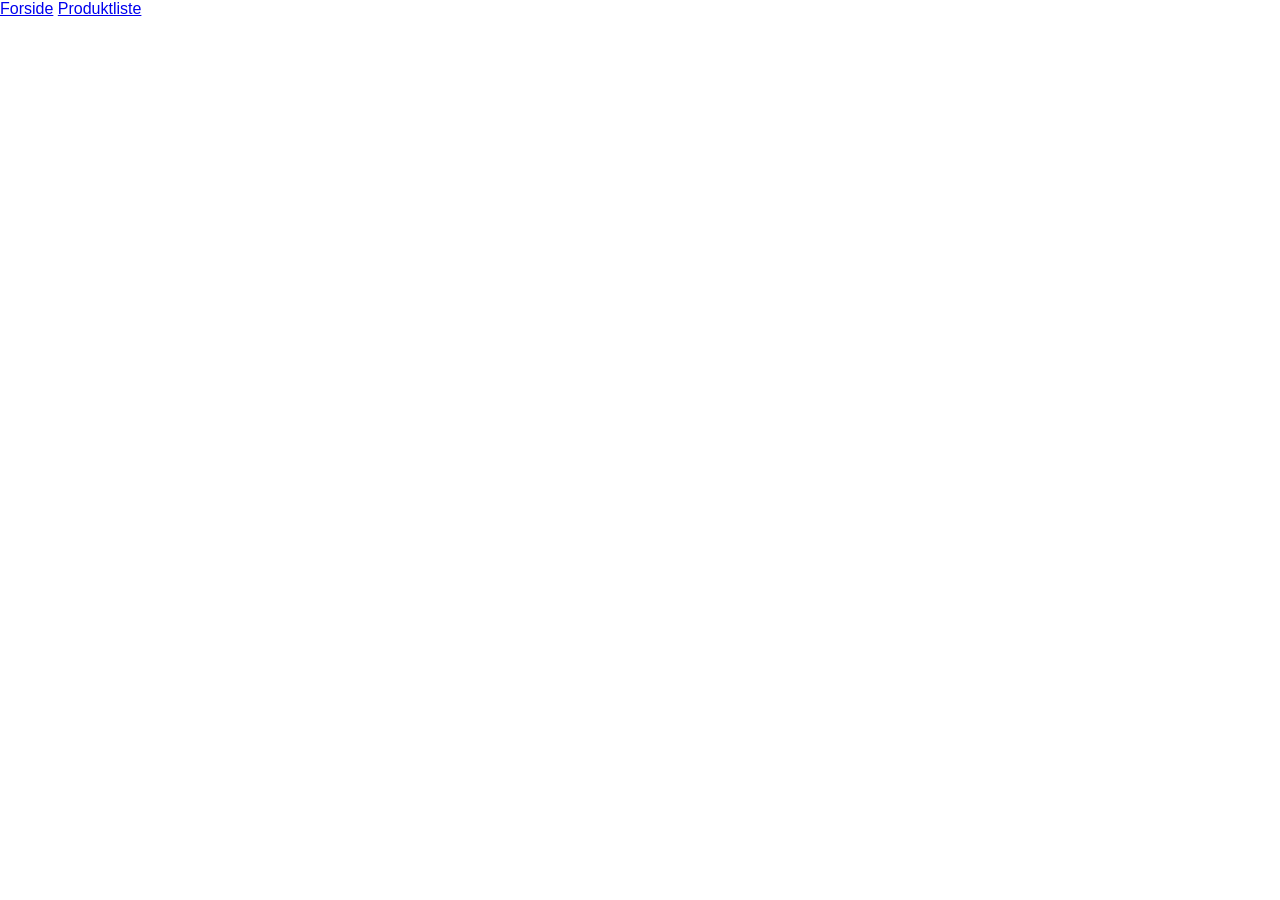
==== index.html @ c8c091fc "Merge pull request #3 from carlazafi/fetch link css måske" ====
<!DOCTYPE html>
<html lang="da">
<head>
    <meta charset="UTF-8">
    <meta name="viewport" content="width=device-width, initial-scale=1.0">
    <title>Forside</title>
    <link rel="stylesheet" href="./CSS/general.css">
</head>
<body>
    <header>
<nav>
    <ul>
        <a href="index.html">Forside</a>
        <a href="produktliste.html">Produktliste</a>
    </ul>
</nav>

    </header>
    <main> 
<section class="produktliste">
        
    </section>

    </main>
    <footer></footer>
    <script src="scripts.js"></script>
</body>
</html>
---- CSS/general.css ----
* {
    margin: 0;
    padding: 0;
    font-family: Arial, Helvetica, sans-serif;
}

section {
    display: grid;
    grid-template-columns: 1fr 1fr;
    gap: 1rem;
}

article{
    display: grid;
    grid-template-rows: subgrid;
    grid-row: span 5;
    gap: 1rem;
    background-color: beige;
    padding: 10px;
    img {
        width: 100%;
        height: 100%;
        object-fit: cover;
    }
}

@media (min-width: 800px) {
    section {
        grid-template-columns: 1fr 1fr 1fr 1fr;
    }
}
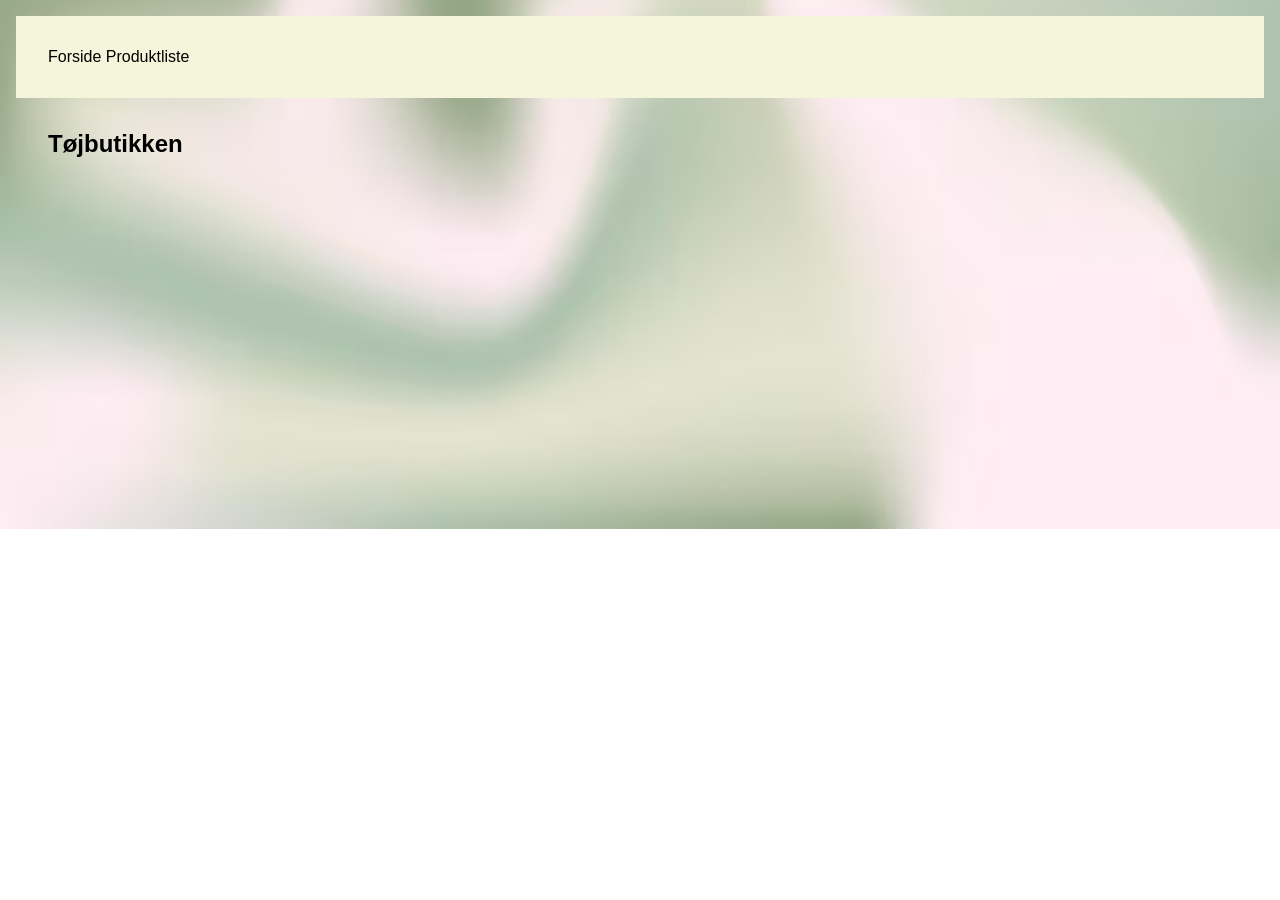
==== commit 6c58cda0: "designrettelser" ====
--- a/index.html
+++ b/index.html
@@ -17,7 +17,11 @@
 
     </header>
     <main> 
-<section class="produktliste">
+
+        <section class="hero">
+        <h1>Tøjbutikken</h1>
+        </section>
+        <section class="produktliste">
         
     </section>
 
--- a/CSS/general.css
+++ b/CSS/general.css
@@ -2,6 +2,27 @@
     margin: 0;
     padding: 0;
     font-family: Arial, Helvetica, sans-serif;
+}
+
+header{
+    padding: 2rem;
+    background-color: beige;
+}
+
+body{
+    background-image: url('../IMG/background2.avif');
+    background-size: cover;
+    background-position: center;
+    background-repeat: no-repeat;
+    margin: 1em;
+}
+
+.hero{
+    padding: 2rem;}
+
+a{
+    text-decoration: none;
+    color: black;
 }
 
 section {
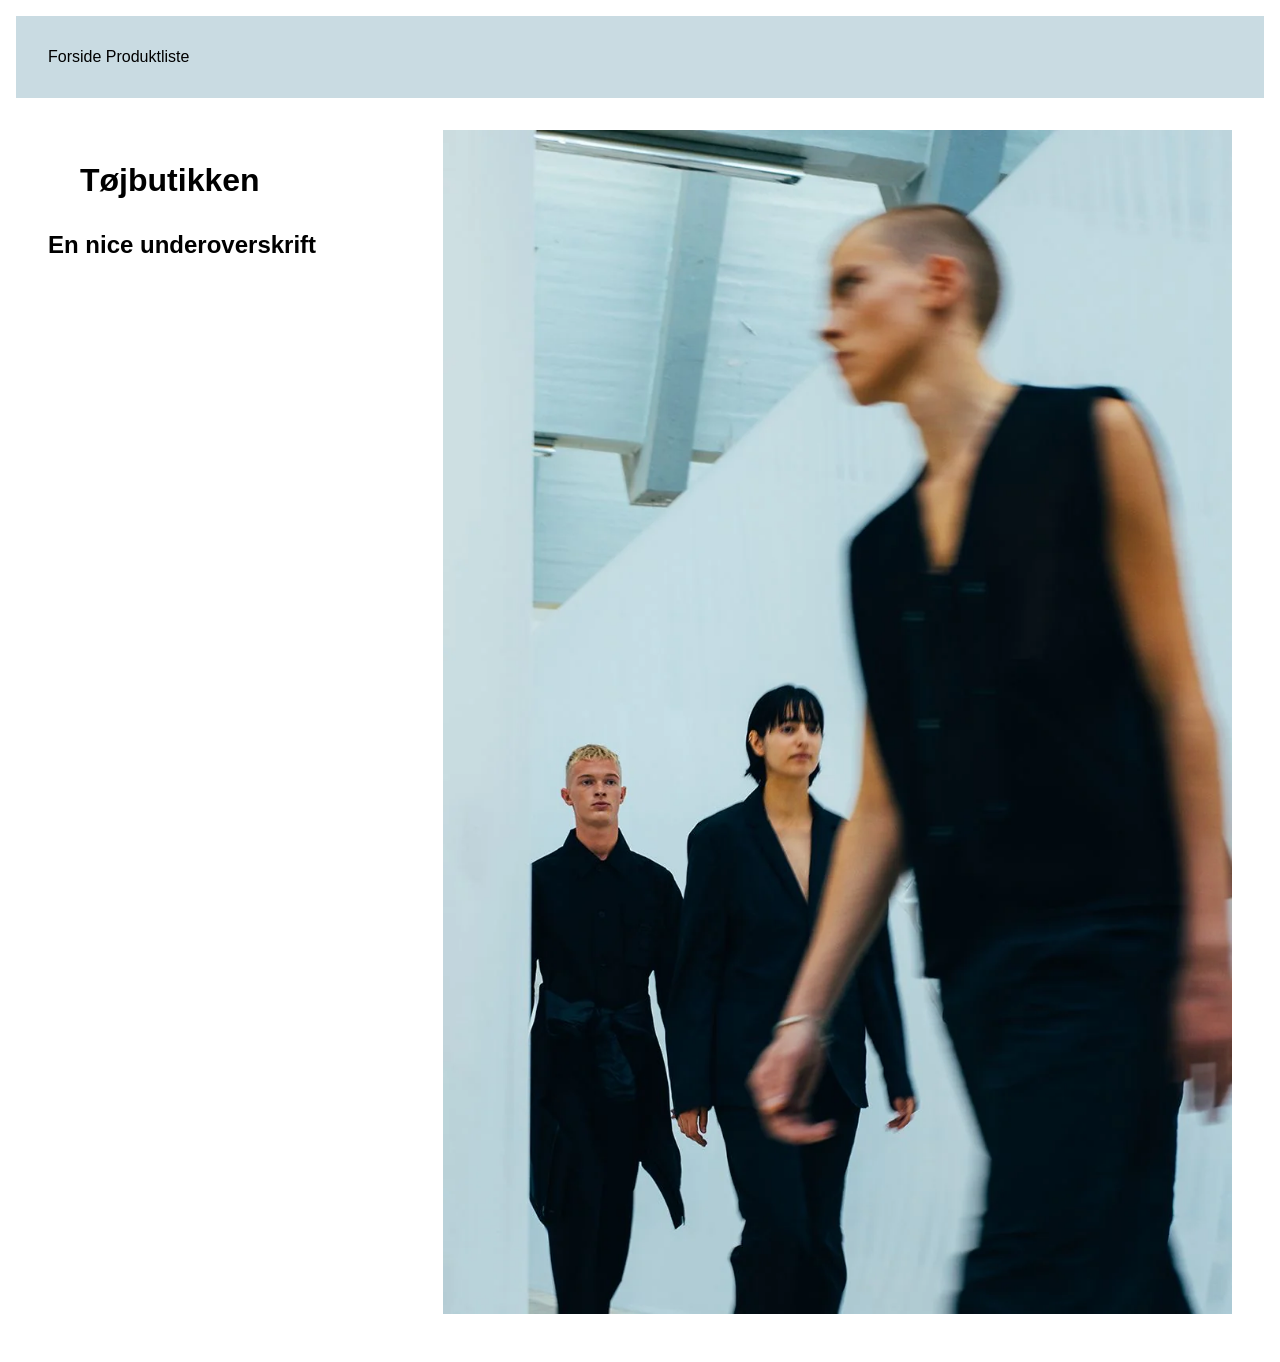
==== commit f7e98e8b: "tilføjet hover + backknap" ====
--- a/index.html
+++ b/index.html
@@ -3,7 +3,7 @@
 <head>
     <meta charset="UTF-8">
     <meta name="viewport" content="width=device-width, initial-scale=1.0">
-    <title>Forside</title>
+    <title>Produktliste</title>
     <link rel="stylesheet" href="./CSS/general.css">
 </head>
 <body>
@@ -14,17 +14,18 @@
         <a href="produktliste.html">Produktliste</a>
     </ul>
 </nav>
+    </header>
+    <main>
 
-    </header>
-    <main> 
-
-        <section class="hero">
-        <h1>Tøjbutikken</h1>
-        </section>
-        <section class="produktliste">
-        
+        <div class="hero">
+<div><h1>Tøjbutikken</h1>
+<h2>En nice underoverskrift</h2>
+</div>
+<img class="hero-img" src="IMG/img_1523.jpg.webp" alt="fashion frontbillede">
+</div>
     </section>
-
+    
+    <article></article>
     </main>
     <footer></footer>
     <script src="scripts.js"></script>
--- a/CSS/general.css
+++ b/CSS/general.css
@@ -1,43 +1,41 @@
 * {
     margin: 0;
     padding: 0;
-    font-family: Arial, Helvetica, sans-serif;
+    font-family:'Lucida Sans', 'Lucida Sans Regular', 'Lucida Grande', 'Lucida Sans Unicode', Geneva, Verdana, sans-serif
 }
 
 header{
     padding: 2rem;
-    background-color: beige;
+    background-color: rgb(201, 219,226);
 }
 
 body{
-    background-image: url('../IMG/background2.avif');
-    background-size: cover;
-    background-position: center;
-    background-repeat: no-repeat;
+    background: white;
     margin: 1em;
 }
 
 .hero{
     padding: 2rem;}
 
+
 a{
     text-decoration: none;
     color: black;
 }
-
 section {
     display: grid;
     grid-template-columns: 1fr 1fr;
     gap: 1rem;
 }
 
-article{
+.card{
     display: grid;
     grid-template-rows: subgrid;
     grid-row: span 5;
     gap: 1rem;
-    background-color: beige;
+    background-color: rgb(199, 216, 217);
     padding: 10px;
+     transition: 0.2s ease;
     img {
         width: 100%;
         height: 100%;
@@ -45,8 +43,31 @@
     }
 }
 
+a.card:hover {
+    transform: translateY(-5px);
+    box-shadow: 0 5px 15px rgba(0, 0, 0, 0.15);
+}
+
+.hero-img{
+    max-width: 100%;
+}
+
+#tilbageknap{
+     background-color: rgb(199, 216, 217);
+     border-radius: 8px;
+     padding: 5px;
+     margin: 2px;
+}
+
+h1{
+    padding: 2rem;
+}
 @media (min-width: 800px) {
     section {
         grid-template-columns: 1fr 1fr 1fr 1fr;
     }
+    .hero{
+        display: grid;
+        grid-template-columns: 1fr 2fr;
+    }
 }
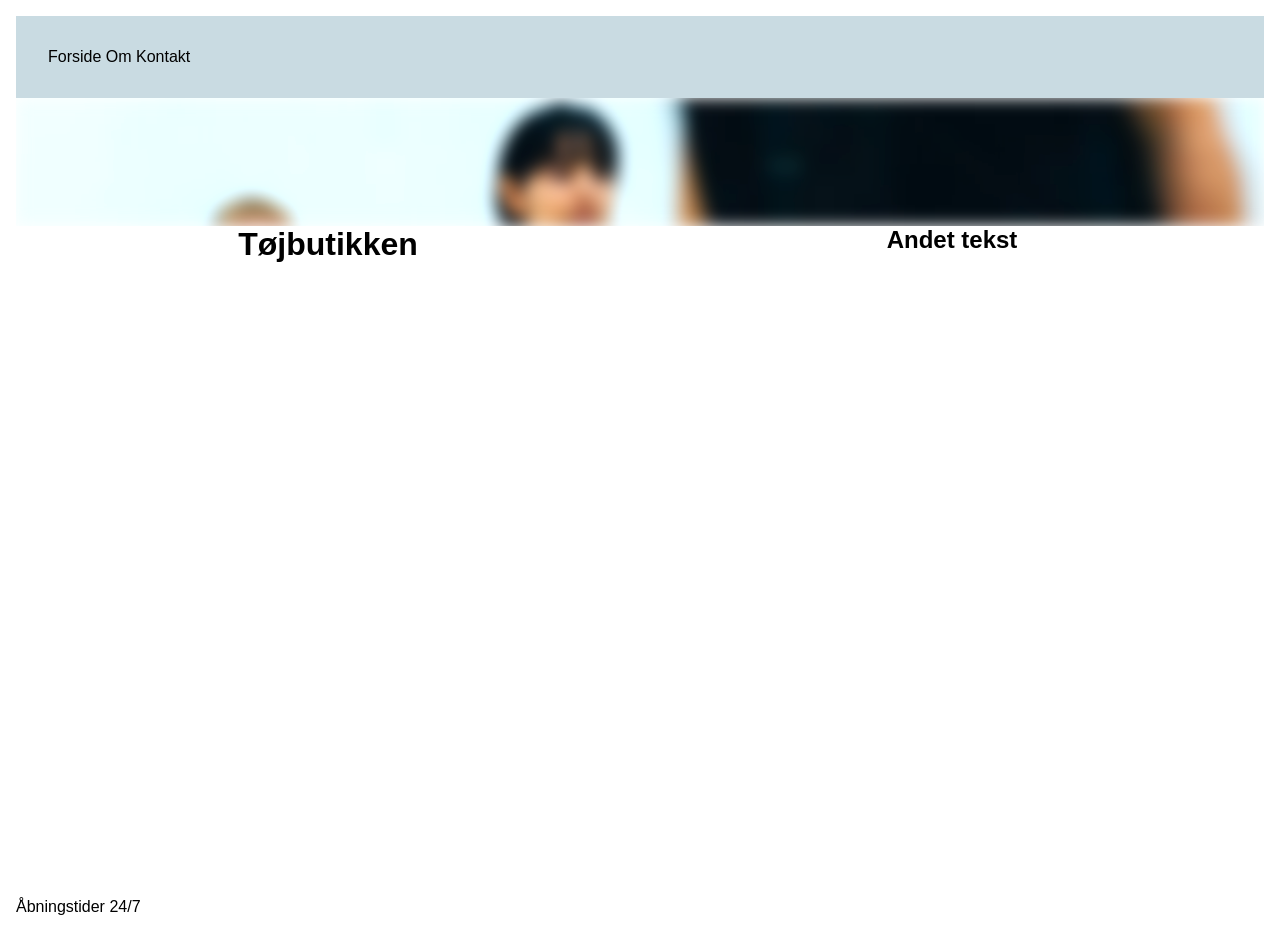
==== commit e6485101: "Index bygget" ====
--- a/index.html
+++ b/index.html
@@ -3,7 +3,7 @@
 <head>
     <meta charset="UTF-8">
     <meta name="viewport" content="width=device-width, initial-scale=1.0">
-    <title>Produktliste</title>
+    <title>Forside</title>
     <link rel="stylesheet" href="./CSS/general.css">
 </head>
 <body>
@@ -11,23 +11,27 @@
 <nav>
     <ul>
         <a href="index.html">Forside</a>
-        <a href="produktliste.html">Produktliste</a>
+        <a href="" >Om</a>
+        <a href="" >Kontakt</a>
     </ul>
 </nav>
     </header>
     <main>
 
-        <div class="hero">
-<div><h1>Tøjbutikken</h1>
-<h2>En nice underoverskrift</h2>
+  <div class="hero">
+  <img class="hero-img" src="IMG/img_1523.jpg.webp" alt="fashion baggrund">
+  
 </div>
-<img class="hero-img" src="IMG/img_1523.jpg.webp" alt="fashion frontbillede">
-</div>
+<div class="forsidetekst">
+    <h1>Tøjbutikken</h1>
+    <h2>Andet tekst</h2>
+  </div>
+    <section id="kategoriContainer">
     </section>
-    
-    <article></article>
     </main>
-    <footer></footer>
-    <script src="scripts.js"></script>
+    <footer>
+        <p>Åbningstider 24/7</p>
+    </footer>
+    <script src="index.js"></script>
 </body>
 </html>
--- a/CSS/general.css
+++ b/CSS/general.css
@@ -12,11 +12,37 @@
 body{
     background: white;
     margin: 1em;
+    min-height: 100vh;
+    display: flex;
+    flex-direction: column;
+}
+main{
+     flex: 1;
 }
 
-.hero{
-    padding: 2rem;}
+footer{
+    font-family: Cambria, Cochin, Georgia, Times, 'Times New Roman', serif;
+}
 
+.hero {
+    padding: 4rem;
+    position: relative;
+    overflow: hidden;
+    h1, h2{
+        color: black
+    }
+}
+
+.hero-img {
+    position: absolute;
+    top: 0;
+    left: 0;
+    width: 100%;
+    height: 100%;
+    object-fit: cover;
+    filter: blur(8px) brightness(1.2);
+    z-index: -1;
+}
 
 a{
     text-decoration: none;
@@ -26,6 +52,11 @@
     display: grid;
     grid-template-columns: 1fr 1fr;
     gap: 1rem;
+}
+
+
+.forsidetekst{
+    text-align: center;
 }
 
 .card{
@@ -48,24 +79,44 @@
     box-shadow: 0 5px 15px rgba(0, 0, 0, 0.15);
 }
 
-.hero-img{
-    max-width: 100%;
-}
 
 #tilbageknap{
      background-color: rgb(199, 216, 217);
      border-radius: 8px;
-     padding: 5px;
-     margin: 2px;
+     padding: 4px;
+     margin-top: 2px;
+     margin-bottom: 8px;
 }
 
-h1{
-    padding: 2rem;
+#kategoriContainer{
+    display: grid;
+    padding-top: 2rem;
+
+    a{
+        background-color: rgb(201, 219,226);
+        padding: 8px;
+        text-align: center;
+        border-radius: 10px;
+    }
 }
+
+
+
 @media (min-width: 800px) {
-    section {
+.forsidetekst{
+    display: grid;
+    grid-template-columns: 1fr 1fr;
+}
+
+    #produktliste {
         grid-template-columns: 1fr 1fr 1fr 1fr;
     }
+
+    #kategoriContainer{
+        display: grid;
+        grid-template-columns: 1fr 1fr 1fr;
+    }
+
     .hero{
         display: grid;
         grid-template-columns: 1fr 2fr;
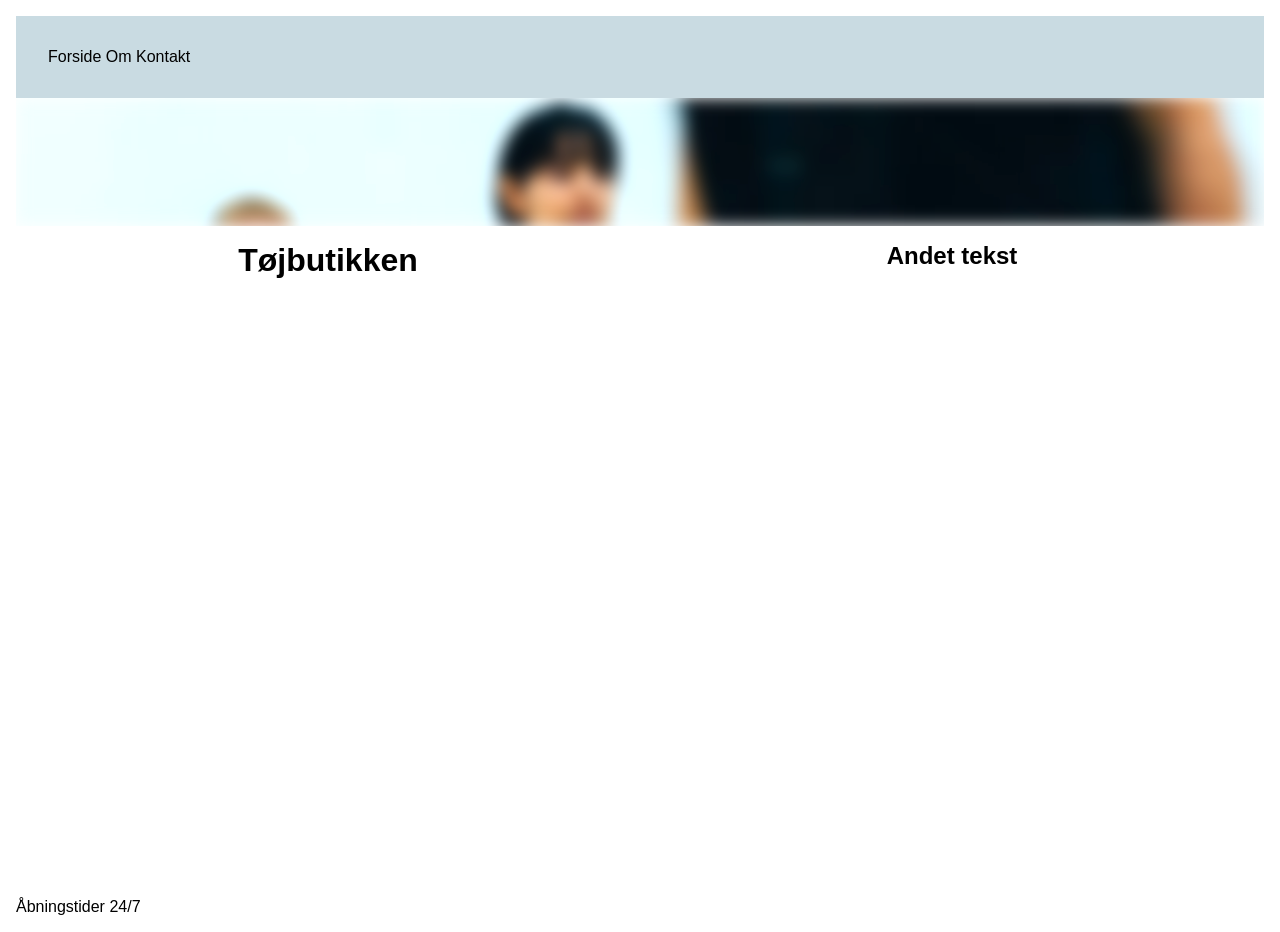
==== commit fddde574: "små rettelser i design, forsøg på burgermenu" ====
--- a/index.html
+++ b/index.html
@@ -8,7 +8,7 @@
 </head>
 <body>
     <header>
-<nav>
+        <nav>
     <ul>
         <a href="index.html">Forside</a>
         <a href="" >Om</a>
--- a/CSS/general.css
+++ b/CSS/general.css
@@ -44,6 +44,10 @@
     z-index: -1;
 }
 
+h1, h2{
+    margin-top: 1rem;
+}
+
 a{
     text-decoration: none;
     color: black;
@@ -54,7 +58,9 @@
     gap: 1rem;
 }
 
-
+.produktliste{
+    margin-bottom: 1rem;
+}
 .forsidetekst{
     text-align: center;
 }
@@ -83,9 +89,11 @@
 #tilbageknap{
      background-color: rgb(199, 216, 217);
      border-radius: 8px;
-     padding: 4px;
+     padding: 8px;
      margin-top: 2px;
      margin-bottom: 8px;
+     border: none;
+     cursor: pointer;
 }
 
 #kategoriContainer{
@@ -102,8 +110,14 @@
 
 
 
+
 @media (min-width: 800px) {
-.forsidetekst{
+    header{
+        display: flex;
+        gap: 2rem;
+    }
+    
+    .forsidetekst{
     display: grid;
     grid-template-columns: 1fr 1fr;
 }
@@ -121,4 +135,6 @@
         display: grid;
         grid-template-columns: 1fr 2fr;
     }
+
+    
 }
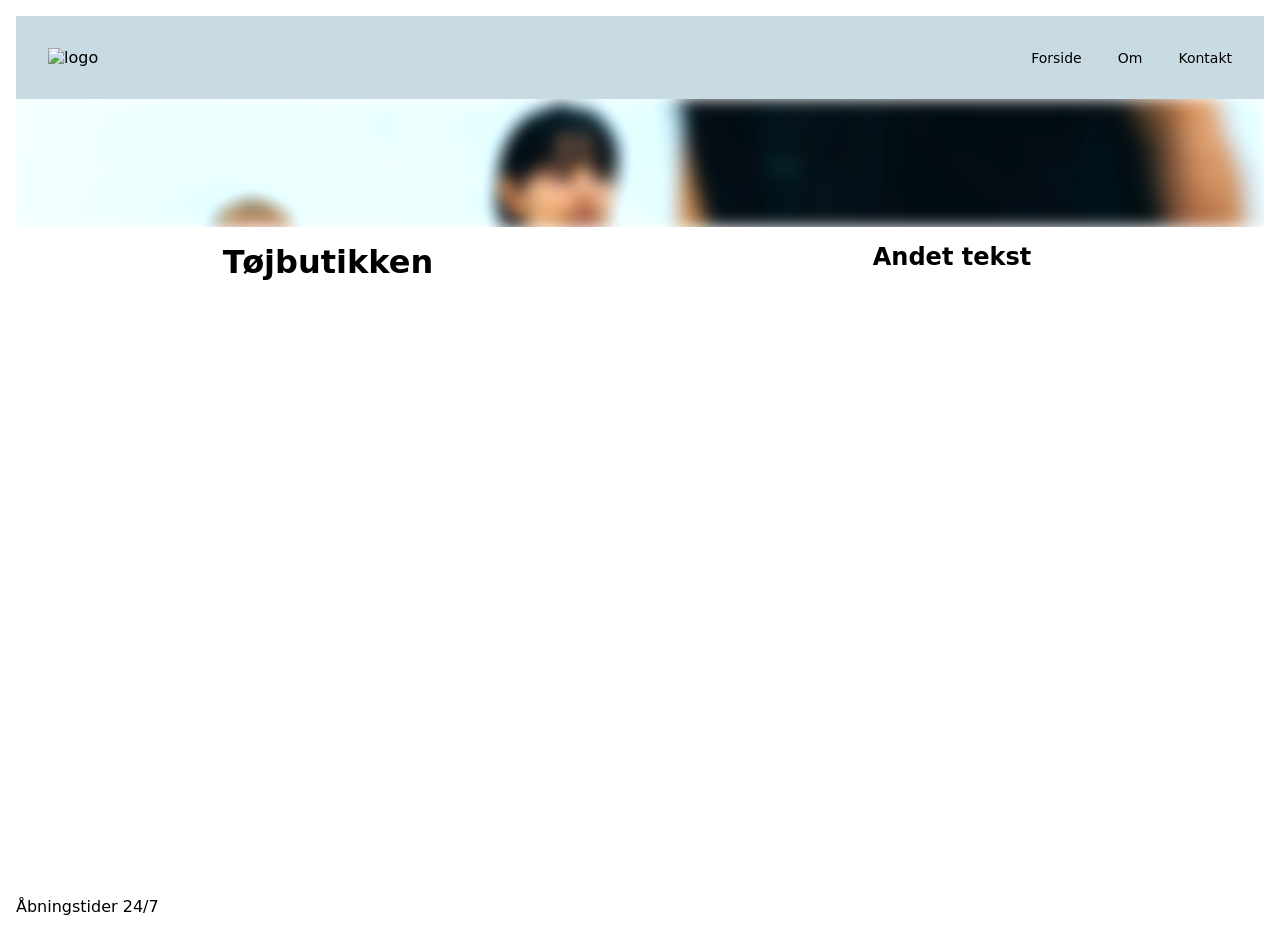
==== commit b53eb5fb: "udsolgt og tilbudspris" ====
--- a/index.html
+++ b/index.html
@@ -5,15 +5,22 @@
     <meta name="viewport" content="width=device-width, initial-scale=1.0">
     <title>Forside</title>
     <link rel="stylesheet" href="./CSS/general.css">
+    <link rel="icon" type="image/png" href="IMG/logo.png" />
 </head>
 <body>
     <header>
+        <a href="index.html"><img src="img/logo.png" alt="logo" class="logo" /></a>
         <nav>
-    <ul>
-        <a href="index.html">Forside</a>
-        <a href="" >Om</a>
-        <a href="" >Kontakt</a>
+    <ul class="menu">
+        <li><a class="menuItem" href="index.html">Forside</a></li>
+        <li><a class="menuItem" href="" >Om</a></li>
+        <li><a class="menuItem" href="" >Kontakt</a></li>
     </ul>
+    <button class="burger">
+          <span class="line"></span>
+          <span class="line"></span>
+          <span class="line"></span>
+        </button>
 </nav>
     </header>
     <main>
@@ -33,5 +40,6 @@
         <p>Åbningstider 24/7</p>
     </footer>
     <script src="index.js"></script>
+    <script src="burgermenu.js"></script>
 </body>
 </html>
--- a/CSS/general.css
+++ b/CSS/general.css
@@ -1,13 +1,7 @@
 * {
     margin: 0;
     padding: 0;
-    font-family:'Lucida Sans', 'Lucida Sans Regular', 'Lucida Grande', 'Lucida Sans Unicode', Geneva, Verdana, sans-serif
-}
-
-header{
-    padding: 2rem;
-    background-color: rgb(201, 219,226);
-}
+font-family: system-ui, -apple-system, BlinkMacSystemFont, 'Segoe UI', Roboto, Oxygen, Ubuntu, Cantarell, 'Open Sans', 'Helvetica Neue', sans-serif}
 
 body{
     background: white;
@@ -58,9 +52,16 @@
     gap: 1rem;
 }
 
-.produktliste{
+#produktliste{
     margin-bottom: 1rem;
 }
+
+.udsolgt{
+    filter: grayscale(1);
+    opacity: 0.5;
+}
+
+
 .forsidetekst{
     text-align: center;
 }
@@ -109,13 +110,150 @@
 }
 
 
-
+header {
+  display: flex;
+  padding: 2rem;
+  background-color: rgb(201, 219,226);
+  position: relative;
+  align-items: center;
+}
+.menu {
+  display: none;
+}
+nav ul {
+  list-style: none;
+}
+a {
+  text-decoration: none;
+  color: var(--color-p);
+}
+
+
+.tilbudslabel{
+    position: absolute;
+    top: 1rem;
+    right: 1rem;
+    padding: 1rem;
+    background-color: yellow;
+}
+
+.burger {
+  display: block;
+  background-color: transparent;
+  border: 0;
+  flex: 0 0 auto;
+  margin: 0 20px;
+  width: 30px;
+  height: 20px;
+  cursor: pointer;
+  position: absolute;
+  top: 50%px;
+  right: 20px;
+  transform: translateY(-50%);
+}
+
+.burger .line {
+  display: block;
+  width: 100%;
+  height: 2px;
+  background-color: #333333;
+  margin-bottom: 5px;
+  transition: 0.2s linear;
+}
+
+.burger.active .line:nth-child(1) {
+  transform: rotate(45deg) translate(5px, 5px);
+  transition: 0.2s linear;
+}
+.burger.active .line:nth-child(2) {
+  opacity: 0;
+  transition: 0.2s linear;
+}
+.burger.active .line:nth-child(3) {
+  transform: rotate(-45deg) translate(5px, -5px);
+  transition: 0.2s linear;
+}
+nav.active .menu {
+  display: block;
+  background-color: white;
+  position: absolute;
+  top: 3.6rem;
+  right: 0;
+  width: clamp(200px, 50vw, 400px);
+  z-index: 1;
+  opacity: 0.9;
+}
+/* header > nav li > a:after {
+    content: "";
+  } */
+nav.active .menu li {
+  margin: 40px 20px;
+  text-align: right;
+}
+nav.active .menu a {
+  font-size: 20px;
+  color: var(--color-bg3);
+}
+
+.logo {
+  width: 35px;
+}
 
 @media (min-width: 800px) {
     header{
         display: flex;
         gap: 2rem;
     }
+
+.burger {
+    display: none;
+  }
+
+  .logo {
+    position: static;
+    transform: none;
+  }
+  header {
+    display: flex;
+    align-items: center;
+    justify-content: space-between;
+    padding-left: 2rem;
+    padding-right: 2rem;
+  }
+  .menu {
+    display: flex;
+    flex-direction: row;
+    position: static;
+    border: none;
+    padding: 0;
+    gap: 36px;
+    color: var(--color-h2);
+  }
+
+  .menuItem {
+    padding: 0;
+    font-size: 14px;
+    position: relative;
+  }
+
+  .menuItem::after {
+    content: "";
+    position: absolute;
+    bottom: -2px;
+    left: 0;
+    right: 0;
+    height: 1px;
+    background: var(--color-h2);
+    transform: scaleX(0);
+    transition: transform 0.25s ease;
+  }
+
+  .menuItem:hover {
+    color: var(--color-h2);
+  }
+  .menuItem:hover::after {
+    transform: scaleX(1);
+  }
     
     .forsidetekst{
     display: grid;
@@ -125,6 +263,7 @@
     #produktliste {
         grid-template-columns: 1fr 1fr 1fr 1fr;
     }
+
 
     #kategoriContainer{
         display: grid;
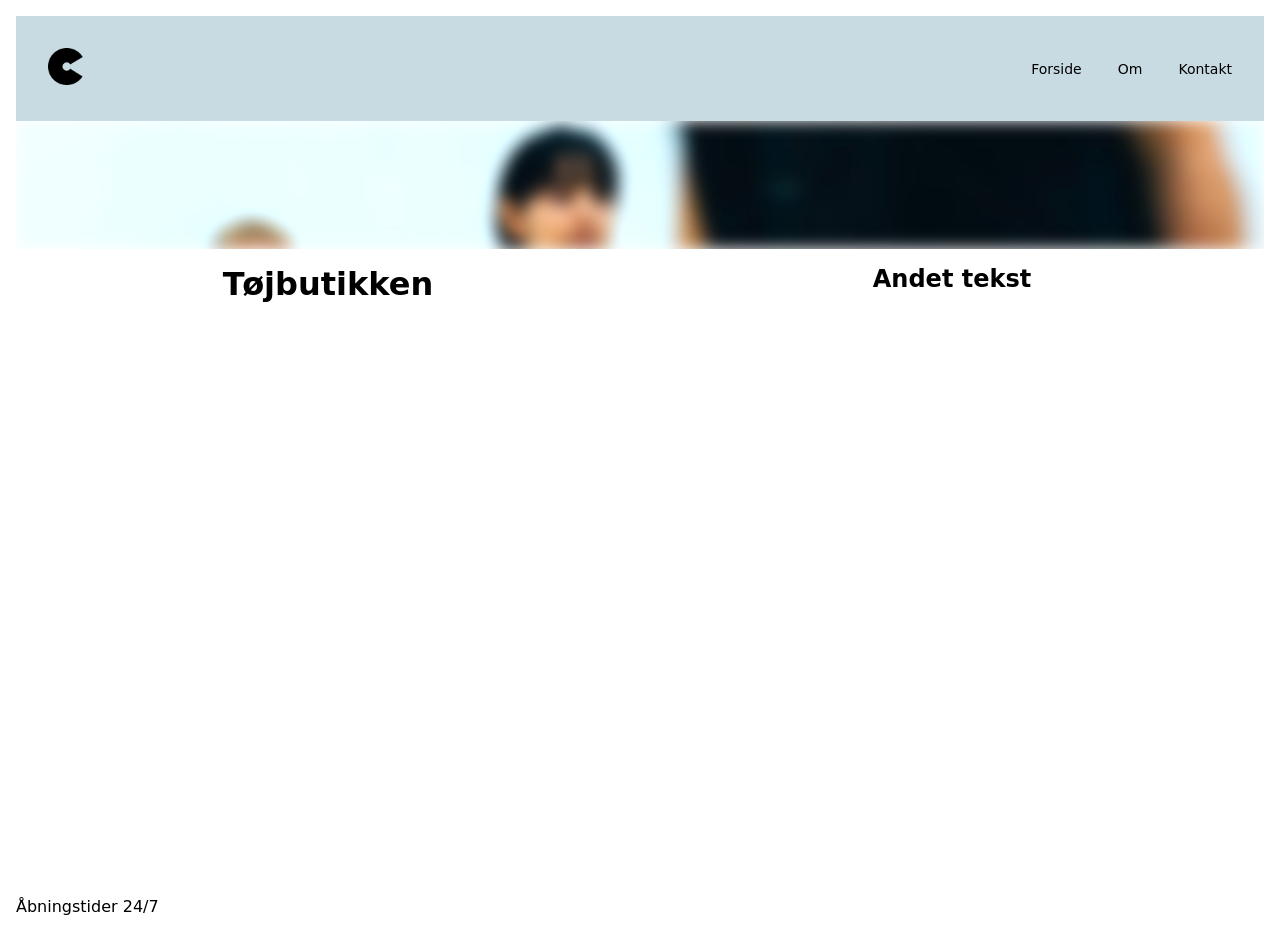
==== commit 89058b00: "logo rettelse" ====
--- a/index.html
+++ b/index.html
@@ -5,11 +5,11 @@
     <meta name="viewport" content="width=device-width, initial-scale=1.0">
     <title>Forside</title>
     <link rel="stylesheet" href="./CSS/general.css">
-    <link rel="icon" type="image/png" href="IMG/logo.png" />
+    <link rel="icon" type="image/png" href="./IMG/logo.png" />
 </head>
 <body>
     <header>
-        <a href="index.html"><img src="img/logo.png" alt="logo" class="logo" /></a>
+        <a href="index.html"><img src="./IMG/logo.png" alt="logo" class="logo" /></a>
         <nav>
     <ul class="menu">
         <li><a class="menuItem" href="index.html">Forside</a></li>
--- a/CSS/general.css
+++ b/CSS/general.css
@@ -46,14 +46,35 @@
     text-decoration: none;
     color: black;
 }
-section {
+
+
+#produktliste{
+    margin-bottom: 1rem;
     display: grid;
     grid-template-columns: 1fr 1fr;
     gap: 1rem;
 }
 
-#produktliste{
-    margin-bottom: 1rem;
+#produkt{
+   background-color: rgb(199, 216, 217);
+   padding: 1rem;
+   img {
+        width: 100%;
+        height: 100%;
+        object-fit: cover;
+    }
+}
+
+#produkt h2 {
+    margin-top: 1rem;
+}
+
+#produkt h3 {
+    margin-top: 0.5rem;
+}
+
+#produkt p {
+    margin-top: 1rem;
 }
 
 .udsolgt{
@@ -61,9 +82,16 @@
     opacity: 0.5;
 }
 
+.førpris {
+    text-decoration: line-through;
+}
 
 .forsidetekst{
     text-align: center;
+}
+
+article{
+    position: relative;
 }
 
 .card{
@@ -87,18 +115,18 @@
 }
 
 
-#tilbageknap{
-     background-color: rgb(199, 216, 217);
-     border-radius: 8px;
-     padding: 8px;
-     margin-top: 2px;
-     margin-bottom: 8px;
-     border: none;
-     cursor: pointer;
+#tilbageknap {
+    background-color: rgb(199, 216, 217);
+    border-radius: 8px;
+    padding: 10px 15px;
+    margin: 1rem 0;
+    border: none;
+    cursor: pointer;
 }
 
 #kategoriContainer{
     display: grid;
+    gap: 1rem;
     padding-top: 2rem;
 
     a{
@@ -109,6 +137,10 @@
     }
 }
 
+.udsolgtTekst {
+    font-weight: bold;
+    margin-top: 1rem;
+}
 
 header {
   display: flex;
@@ -123,10 +155,7 @@
 nav ul {
   list-style: none;
 }
-a {
-  text-decoration: none;
-  color: var(--color-p);
-}
+
 
 
 .tilbudslabel{
@@ -147,7 +176,7 @@
   height: 20px;
   cursor: pointer;
   position: absolute;
-  top: 50%px;
+  top: 50%;
   right: 20px;
   transform: translateY(-50%);
 }
@@ -199,11 +228,23 @@
   width: 35px;
 }
 
+
+
+.pris {
+    font-size: 1.2rem;
+    font-weight: bold;
+}
+
+
 @media (min-width: 800px) {
     header{
         display: flex;
         gap: 2rem;
     }
+
+
+    
+
 
 .burger {
     display: none;
@@ -268,7 +309,17 @@
     #kategoriContainer{
         display: grid;
         grid-template-columns: 1fr 1fr 1fr;
-    }
+         gap: 1rem;
+    }
+
+
+    #produkt{
+    display: grid;
+    grid-template-columns: 1fr 1fr;
+    gap: 2rem;
+    background-color: rgb(199, 216, 217);
+    position: relative;
+}
 
     .hero{
         display: grid;
